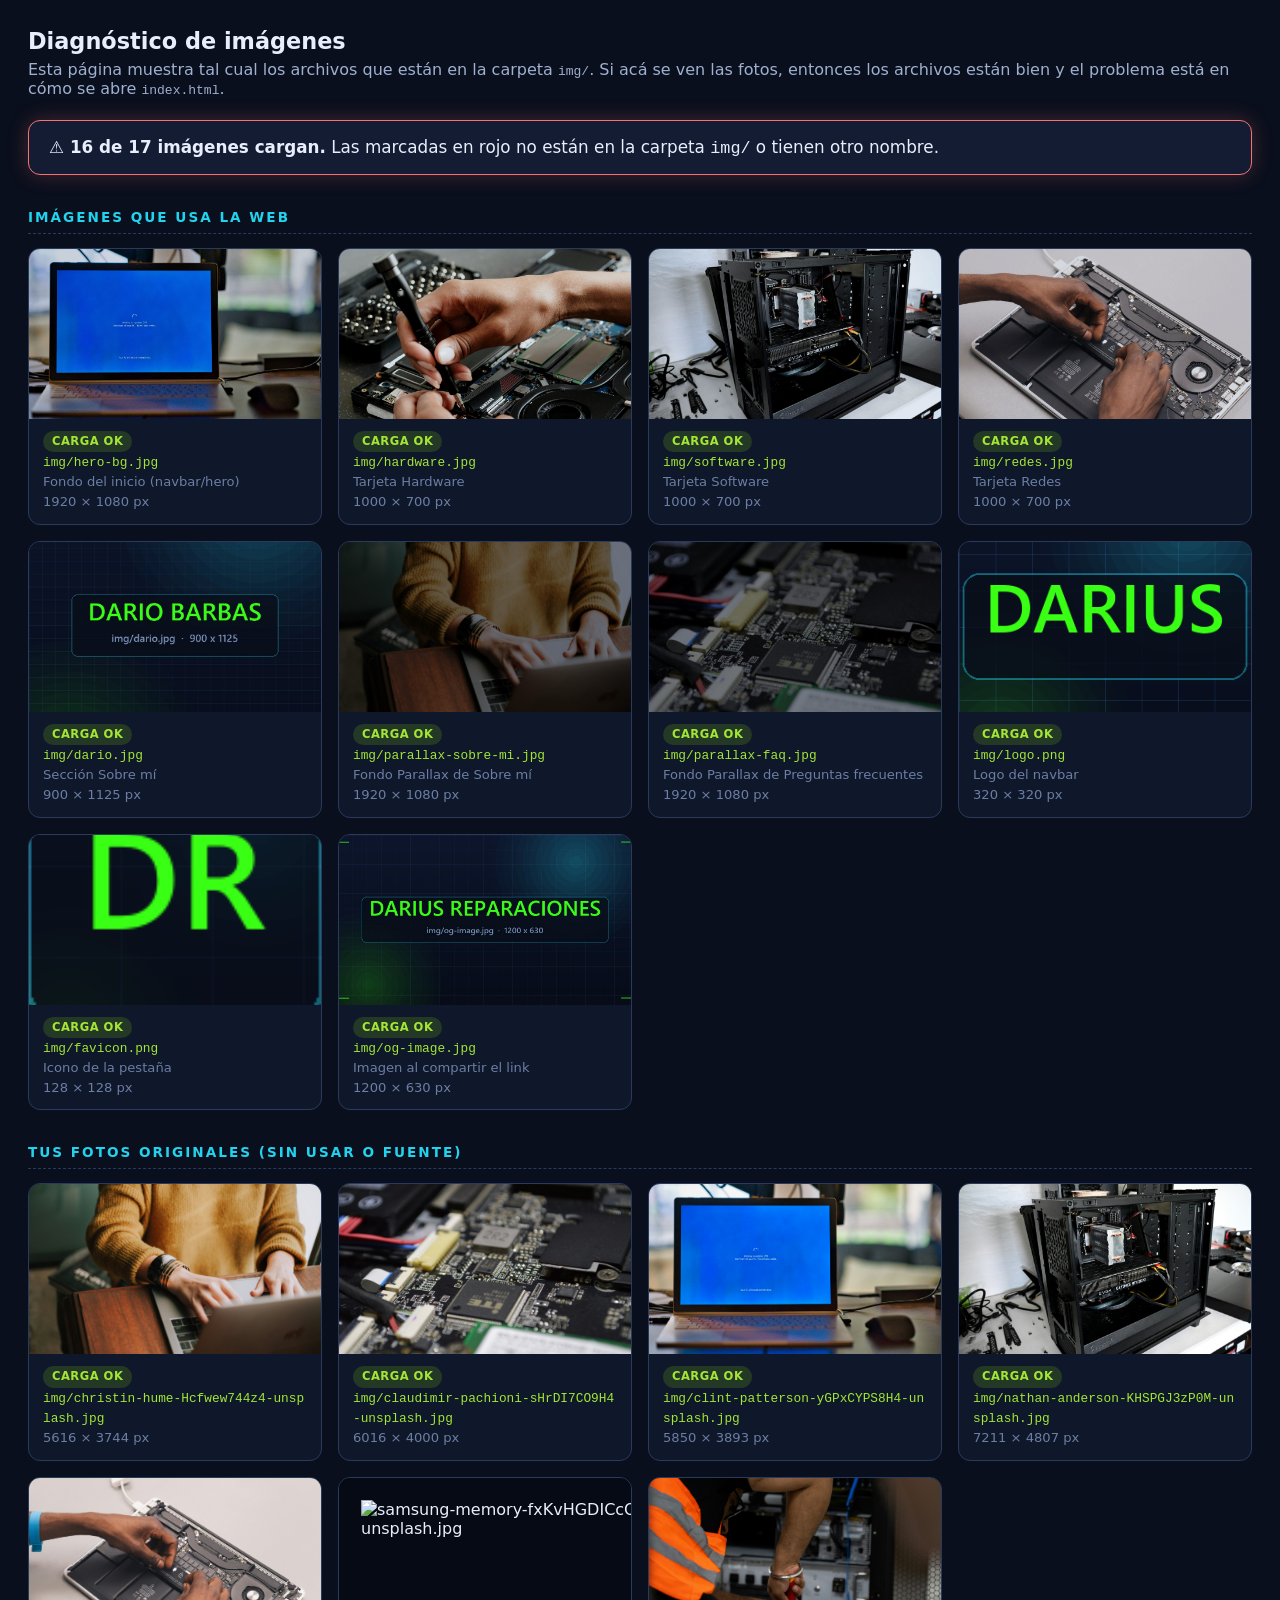
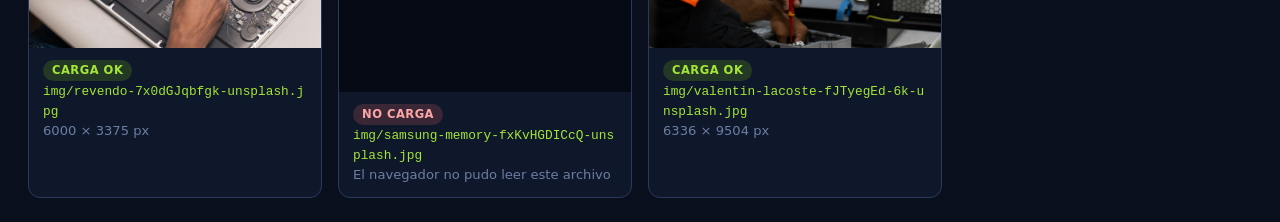
==== ver-fotos.html @ 728defdb "Initial commit - Darius Reparaciones Website" ====
<!DOCTYPE html>
<html lang="es">
<head>
<meta charset="UTF-8" />
<meta name="viewport" content="width=device-width, initial-scale=1.0" />
<title>Diagnóstico de imágenes — Darius Reparaciones</title>
<style>
  body { margin:0; padding:28px; background:#0a0f1d; color:#e8eefc;
         font-family:'Segoe UI',system-ui,sans-serif; }
  h1 { font-size:1.4rem; margin:0 0 6px; }
  p.lead { color:#9fb0d0; margin:0 0 22px; }
  .resumen { padding:16px 20px; border-radius:12px; margin-bottom:26px;
             border:1px solid #2a3a5c; background:#131c33; font-size:1.05rem; }
  .resumen.ok  { border-color:#84cc16; box-shadow:0 0 20px rgba(132,204,22,.25); }
  .resumen.bad { border-color:#f87171; box-shadow:0 0 20px rgba(248,113,113,.25); }
  h2 { font-size:.85rem; letter-spacing:2px; text-transform:uppercase;
       color:#22d3ee; margin:34px 0 14px; border-bottom:1px dashed #2a3a5c; padding-bottom:8px; }
  .grid { display:grid; grid-template-columns:repeat(auto-fill,minmax(240px,1fr)); gap:16px; }
  .foto { border:1px solid #2a3a5c; border-radius:12px; overflow:hidden; background:#0f172a; }
  .foto img { width:100%; height:170px; object-fit:cover; display:block; background:#060a14; }
  .foto .info { padding:12px 14px; font-size:.82rem; line-height:1.5; }
  .foto code { color:#a3e635; font-size:.8rem; word-break:break-all; }
  .foto .meta { color:#6b7ea3; }
  .estado { display:inline-block; padding:2px 9px; border-radius:20px; font-size:.72rem;
            font-weight:700; letter-spacing:.5px; }
  .estado.ok  { background:rgba(132,204,22,.18); color:#a3e635; }
  .estado.bad { background:rgba(248,113,113,.18); color:#fca5a5; }
  .estado.wait{ background:rgba(34,211,238,.15); color:#7dd3fc; }
  .rota { object-fit:contain !important; padding:22px; }
</style>
</head>
<body>

<h1>Diagnóstico de imágenes</h1>
<p class="lead">Esta página muestra tal cual los archivos que están en la carpeta <code>img/</code>.
Si acá se ven las fotos, entonces los archivos están bien y el problema está en cómo se abre <code>index.html</code>.</p>

<div class="resumen" id="resumen">Comprobando archivos…</div>

<h2>Imágenes que usa la web</h2>
<div class="grid" id="usadas"></div>

<h2>Tus fotos originales (sin usar o fuente)</h2>
<div class="grid" id="originales"></div>

<script>
  const USADAS = [
    ['hero-bg.jpg',  'Fondo del inicio (navbar/hero)'],
    ['hardware.jpg', 'Tarjeta Hardware'],
    ['software.jpg', 'Tarjeta Software'],
    ['redes.jpg',    'Tarjeta Redes'],
    ['dario.jpg',    'Sección Sobre mí'],
    ['parallax-sobre-mi.jpg', 'Fondo Parallax de Sobre mí'],
    ['parallax-faq.jpg',      'Fondo Parallax de Preguntas frecuentes'],
    ['logo.png',     'Logo del navbar'],
    ['favicon.png',  'Icono de la pestaña'],
    ['og-image.jpg', 'Imagen al compartir el link'],
  ];

  const ORIGINALES = [
    'christin-hume-Hcfwew744z4-unsplash.jpg',
    'claudimir-pachioni-sHrDI7CO9H4-unsplash.jpg',
    'clint-patterson-yGPxCYPS8H4-unsplash.jpg',
    'nathan-anderson-KHSPGJ3zP0M-unsplash.jpg',
    'revendo-7x0dGJqbfgk-unsplash.jpg',
    'samsung-memory-fxKvHGDICcQ-unsplash.jpg',
    'valentin-lacoste-fJTyegEd-6k-unsplash.jpg',
  ];

  let total = 0, ok = 0;

  function tarjeta(contenedor, archivo, nota) {
    total++;
    const div = document.createElement('div');
    div.className = 'foto';
    div.innerHTML =
      '<img src="img/' + archivo + '" alt="' + archivo + '" />' +
      '<div class="info">' +
        '<div><span class="estado wait">Comprobando…</span></div>' +
        '<div><code>img/' + archivo + '</code></div>' +
        (nota ? '<div class="meta">' + nota + '</div>' : '') +
        '<div class="meta med"></div>' +
      '</div>';
    contenedor.appendChild(div);

    const img = div.querySelector('img');
    const estado = div.querySelector('.estado');
    const med = div.querySelector('.med');

    img.addEventListener('load', () => {
      ok++;
      estado.className = 'estado ok';
      estado.textContent = 'CARGA OK';
      med.textContent = img.naturalWidth + ' × ' + img.naturalHeight + ' px';
      actualizar();
    });
    img.addEventListener('error', () => {
      estado.className = 'estado bad';
      estado.textContent = 'NO CARGA';
      img.classList.add('rota');
      med.textContent = 'El navegador no pudo leer este archivo';
      actualizar();
    });
  }

  function actualizar() {
    const r = document.getElementById('resumen');
    const pendientes = total - ok - document.querySelectorAll('.estado.bad').length;
    if (pendientes > 0) return;
    if (ok === total) {
      r.className = 'resumen ok';
      r.innerHTML = '<strong>✅ Las ' + total + ' imágenes cargan bien.</strong> ' +
        'Los archivos están correctos. Si en <code>index.html</code> no se ven, el problema es el visor: ' +
        'abrí el archivo con doble clic en Chrome, Edge o Firefox (no en una ventana de vista previa).';
    } else {
      r.className = 'resumen bad';
      r.innerHTML = '<strong>⚠️ ' + ok + ' de ' + total + ' imágenes cargan.</strong> ' +
        'Las marcadas en rojo no están en la carpeta <code>img/</code> o tienen otro nombre.';
    }
  }

  USADAS.forEach(([f, n]) => tarjeta(document.getElementById('usadas'), f, n));
  ORIGINALES.forEach((f) => tarjeta(document.getElementById('originales'), f, ''));
</script>
</body>
</html>
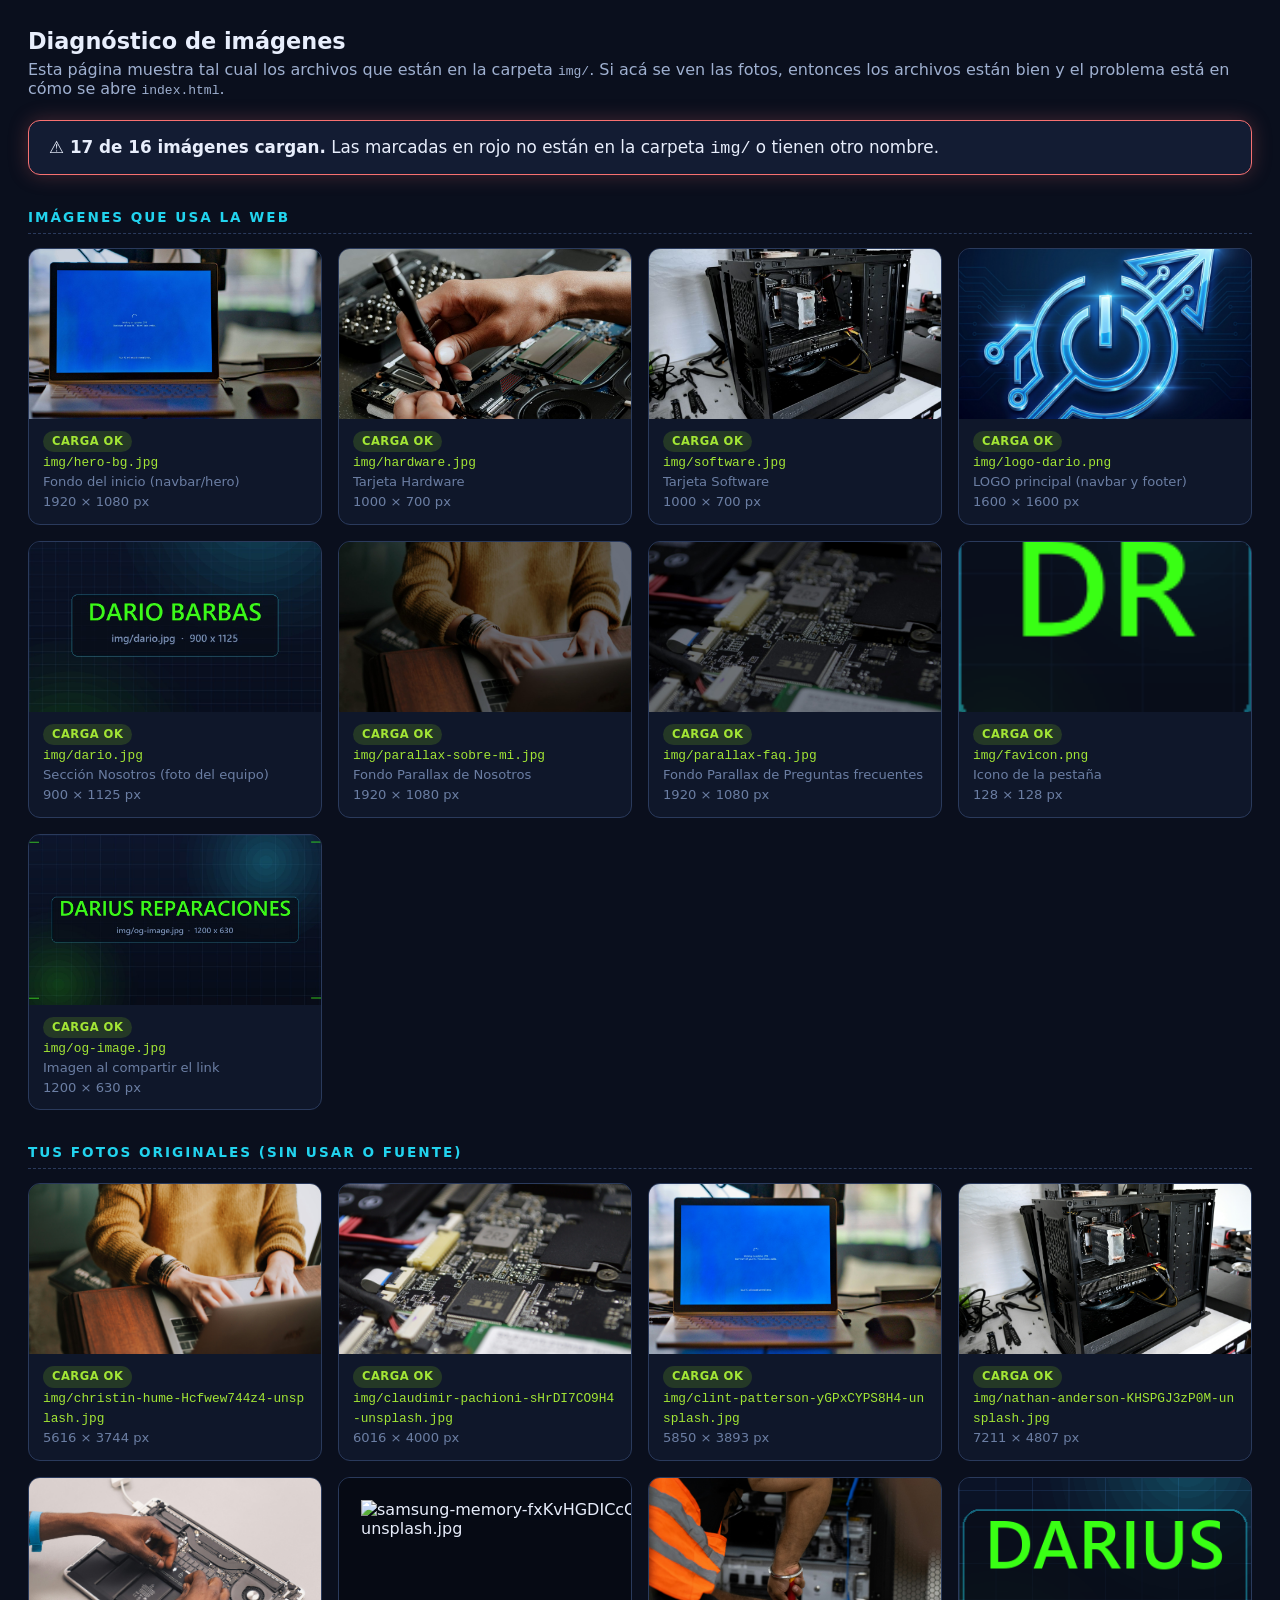
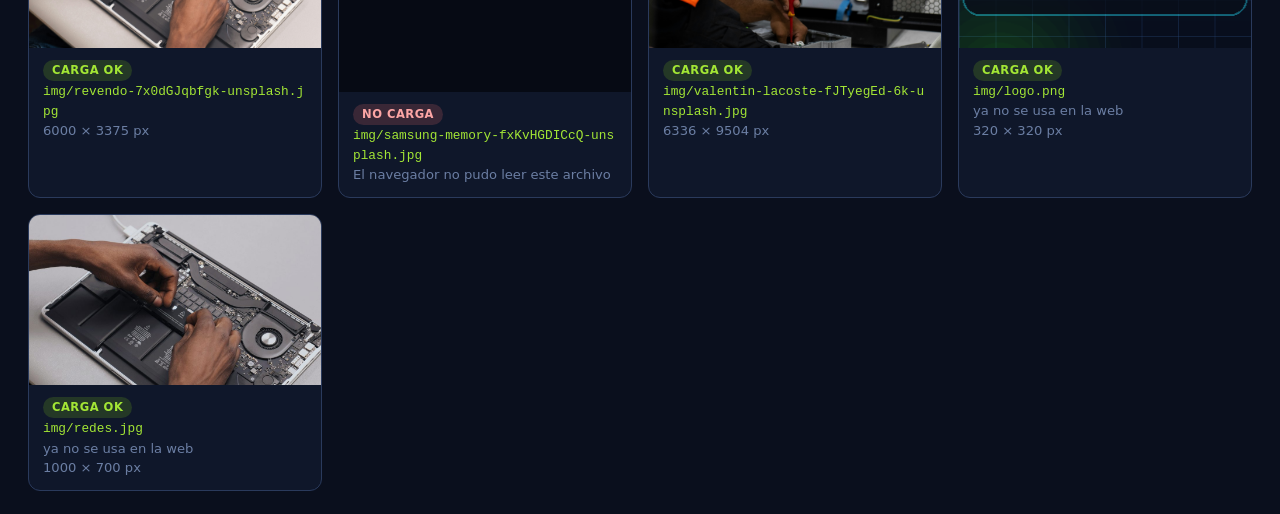
==== commit 7f9e91ae: "Primer commit: guardar proyecto de la página web" ====
--- a/ver-fotos.html
+++ b/ver-fotos.html
@@ -3,7 +3,7 @@
 <head>
 <meta charset="UTF-8" />
 <meta name="viewport" content="width=device-width, initial-scale=1.0" />
-<title>Diagnóstico de imágenes — Darius Reparaciones</title>
+<title>Diagnóstico de imágenes — Start Pc</title>
 <style>
   body { margin:0; padding:28px; background:#0a0f1d; color:#e8eefc;
          font-family:'Segoe UI',system-ui,sans-serif; }
@@ -48,14 +48,16 @@
     ['hero-bg.jpg',  'Fondo del inicio (navbar/hero)'],
     ['hardware.jpg', 'Tarjeta Hardware'],
     ['software.jpg', 'Tarjeta Software'],
-    ['redes.jpg',    'Tarjeta Redes'],
-    ['dario.jpg',    'Sección Sobre mí'],
-    ['parallax-sobre-mi.jpg', 'Fondo Parallax de Sobre mí'],
+    ['logo-dario.png', 'LOGO principal (navbar y footer)'],
+    ['dario.jpg',    'Sección Nosotros (foto del equipo)'],
+    ['parallax-sobre-mi.jpg', 'Fondo Parallax de Nosotros'],
     ['parallax-faq.jpg',      'Fondo Parallax de Preguntas frecuentes'],
-    ['logo.png',     'Logo del navbar'],
     ['favicon.png',  'Icono de la pestaña'],
     ['og-image.jpg', 'Imagen al compartir el link'],
   ];
+
+  // Ya no se usan en la web
+  const SIN_USO = ['logo.png', 'redes.jpg'];
 
   const ORIGINALES = [
     'christin-hume-Hcfwew744z4-unsplash.jpg',
@@ -121,6 +123,12 @@
 
   USADAS.forEach(([f, n]) => tarjeta(document.getElementById('usadas'), f, n));
   ORIGINALES.forEach((f) => tarjeta(document.getElementById('originales'), f, ''));
+
+  // Estas quedaron sin uso: solo se informa, no cuentan para el resultado
+  const totalAntes = total;
+  total = 0;
+  SIN_USO.forEach((f) => tarjeta(document.getElementById('originales'), f, 'ya no se usa en la web'));
+  total = totalAntes;
 </script>
 </body>
 </html>
